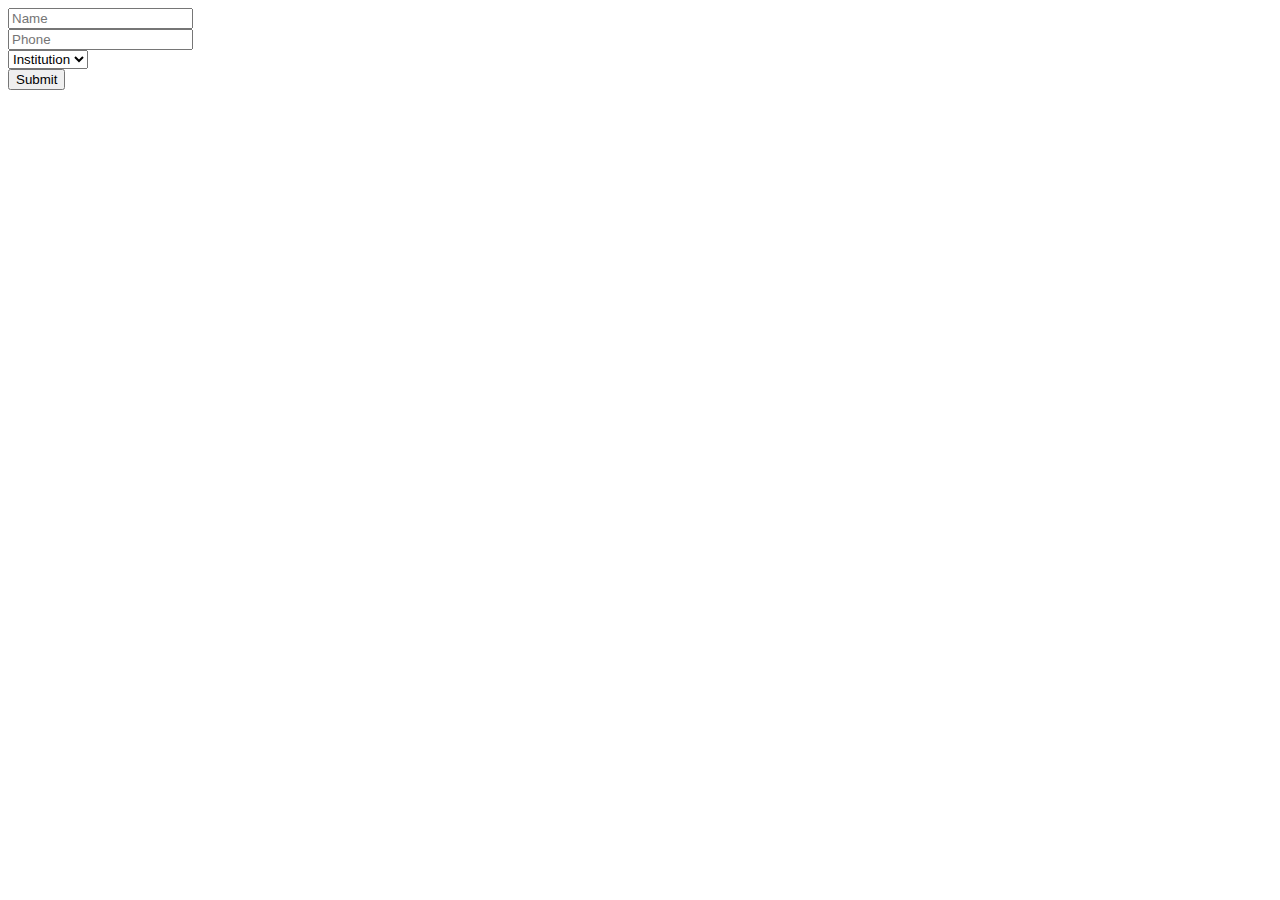
==== index.html @ 1f067f79 "Initial HTML markup" ====
<!DOCTYPE html>
<html lang="en">
<head>
    <meta charset="UTF-8">
    <title>Srijan 2019 | Campus Ambassador</title>
</head>
<script>
    function validateData(name, phone, inst) {
        var errors = {};
        if (name == "") {
            errors["name"] = "Please enter name";
        } else if (name.split(" ").length < 2) {
            errors["name"] = "Please enter fullname";
        }
        if (phone == "") {
            errors["phone"] = "Please enter phone number";
        } else if (phone.length != 10) {
            errors["phone"] = "Please enter 10 digit phone number";
        } else if (phone.match(/^\d{10}$/) === null) {
            errors["phone"] = "Please enter a valid 10 digit phone number";
        }
        if (inst == "") {
            errors["inst"] = "Please select an institution";
        }
        return errors;
    }
    function submitData() {
        var form = document.forms["campus_ambassador"];
        var form_name = form["name"].value;
        var form_phone = form["phone"].value;
        var form_institution = form["institution"].value;
        var form_errors = validateData(form_name, form_phone, form_institution);
        if (form_errors["name"] === undefined && form_errors["phone"] === undefined && form_errors["inst"] === undefined) {
            var request = new XMLHttpRequest();
            request.addEventListener("load", function(e) {
                var response = JSON.parse(request.responseText);
                if (request.status === 200) {
                    console.log("Success:", response);
                } else {
                    console.log("Error:", response);
                }
            });
            request.addEventListener("error", function(e) {
                console.log("Error:", e);
            });
            request.open("POST", "https://srijan2019-b0bbc.firebaseio.com/campus_ambassador/"+form_institution+".json");
            request.setRequestHeader("Content-Type", "application/json;charset=UTF-8");
            var send_json = JSON.stringify({"name": form_name, "phone": form_phone});
            console.log(send_json);
            request.send(send_json);
        } else {
            console.log(form_errors);
        }
        return false;
    }
    window.onload = function(e) {
        var ins_dropdown = document.forms["campus_ambassador"]["institution"];
        var request = new XMLHttpRequest();
        request.addEventListener("load", function(e) {
            var response = JSON.parse(request.responseText);
            for (var key in response) {
                var ins_option = document.createElement("option");
                ins_option.value = key;
                ins_option.text = response[key];
                ins_dropdown.add(ins_option);
            }
        });
        request.addEventListener("error", function(e) {
            console.log("Error fetching institution names");
        });
        request.open("GET", "https://srijan2019-b0bbc.firebaseio.com/institutions.json", true);
        request.send();
    }
</script>
<body>
    <form action="" name="campus_ambassador" onsubmit="return submitData()">
        <input type="string" placeholder="Name" name="name" /> <br />
        <input type="string" placeholder="Phone" name="phone" /> <br />
        <select name="institution" >
            <option value="" disabled selected>Institution</option>
        </select> <br />
        <input type="submit" value="Submit" />
    </form>
</body>
</html>
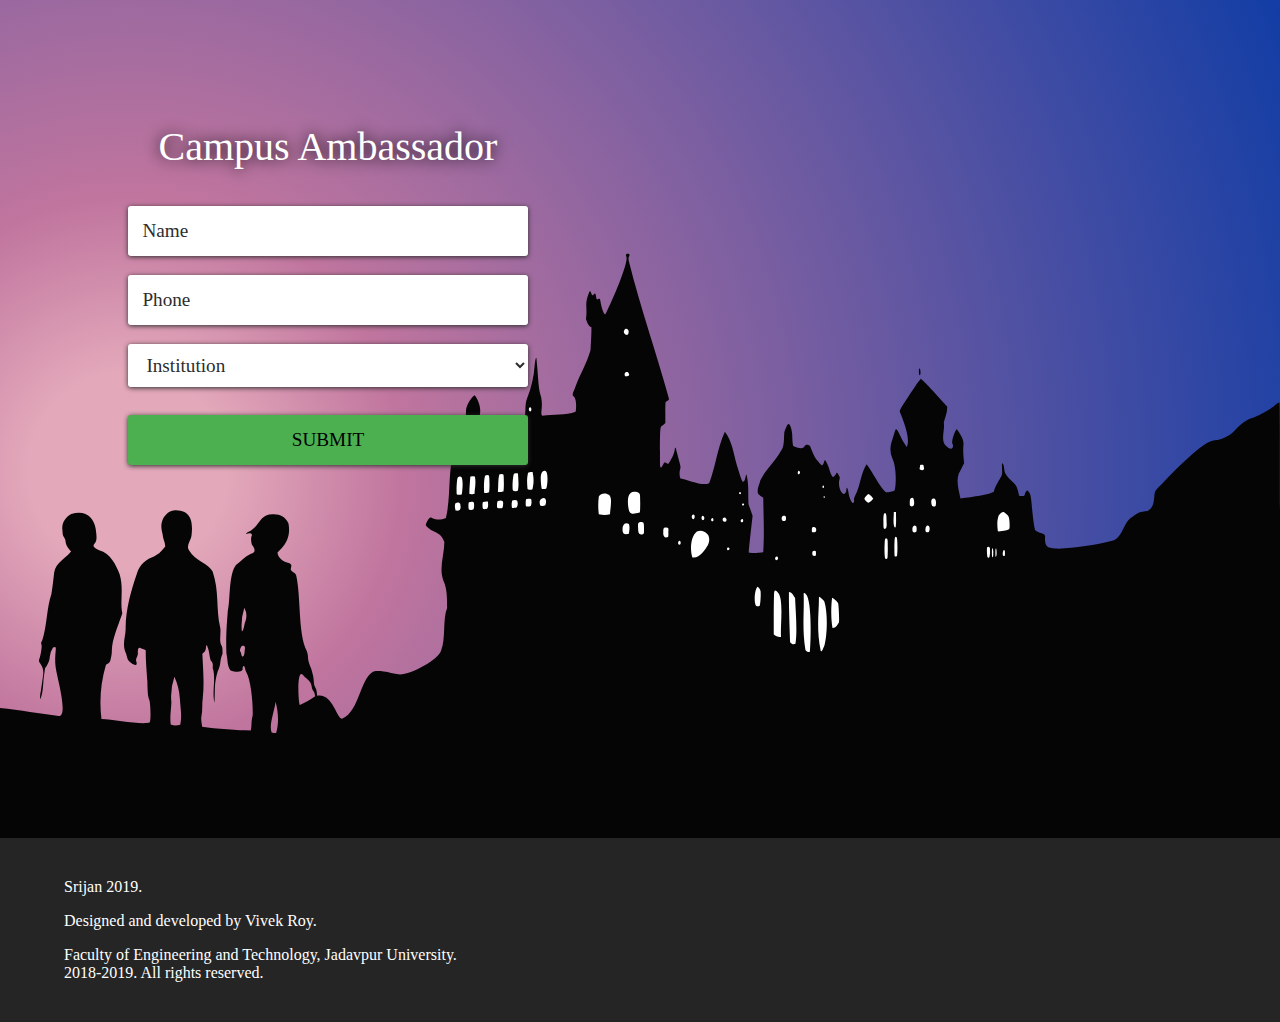
==== commit a93ceed2: "Styling and Form Errors done" ====
--- a/index.html
+++ b/index.html
@@ -2,7 +2,10 @@
 <html lang="en">
 <head>
     <meta charset="UTF-8">
+    <meta http-equiv="x-ua-compatible" content="ie=edge">
+    <meta name="viewport" content="width=device-width, initial-scale=1, shrink-to-fit=no">
     <title>Srijan 2019 | Campus Ambassador</title>
+    <link rel="stylesheet" href="css/styles.css">
 </head>
 <script>
     function validateData(name, phone, inst) {
@@ -24,11 +27,32 @@
         }
         return errors;
     }
+    function addError(form, target, error) {
+        if (error !== undefined) {
+            var error_text = document.getElementById(target+"_error");
+            if (error_text === null) {
+                error_text = document.createElement("div");
+                error_text.className = "error error_text";
+                error_text.id = target+"_error";
+                error_text.style.top = (form.offsetTop) + "px";
+                error_text.style.left = (form.offsetLeft + 14) + "px";
+                form.parentElement.appendChild(error_text);
+            }
+            form.className = "error";
+            error_text.innerHTML = error;
+        } else {
+            var error_text = document.getElementById(target+"_error");
+            if (error_text !== null) {
+                form.parentElement.removeChild(error_text);
+                form.className = "";
+            }
+        }
+    }
     function submitData() {
         var form = document.forms["campus_ambassador"];
         var form_name = form["name"].value;
         var form_phone = form["phone"].value;
-        var form_institution = form["institution"].value;
+        var form_institution = form["inst"].value;
         var form_errors = validateData(form_name, form_phone, form_institution);
         if (form_errors["name"] === undefined && form_errors["phone"] === undefined && form_errors["inst"] === undefined) {
             var request = new XMLHttpRequest();
@@ -49,12 +73,23 @@
             console.log(send_json);
             request.send(send_json);
         } else {
-            console.log(form_errors);
+            addError(form["name"], "name", form_errors["name"]);
+            addError(form["phone"], "phone", form_errors["phone"]);
+            addError(form["inst"], "inst", form_errors["inst"]);
         }
         return false;
     }
+    function removeError(e) {
+        var target = e.target.name;
+        var target_error = document.getElementById(target+"_error");
+        if (target_error !== null) {
+            var form = document.forms["ca_form"];
+            form.removeChild(target_error);
+            form[target].className = "";
+        }
+    }
     window.onload = function(e) {
-        var ins_dropdown = document.forms["campus_ambassador"]["institution"];
+        var ins_dropdown = document.forms["campus_ambassador"]["inst"];
         var request = new XMLHttpRequest();
         request.addEventListener("load", function(e) {
             var response = JSON.parse(request.responseText);
@@ -73,13 +108,22 @@
     }
 </script>
 <body>
-    <form action="" name="campus_ambassador" onsubmit="return submitData()">
-        <input type="string" placeholder="Name" name="name" /> <br />
-        <input type="string" placeholder="Phone" name="phone" /> <br />
-        <select name="institution" >
-            <option value="" disabled selected>Institution</option>
-        </select> <br />
-        <input type="submit" value="Submit" />
-    </form>
+    <img id="ca_back" src="img/cam_amb_back.svg" alt="" />
+    <main>
+        <h1>Campus Ambassador</h1>
+        <form id="ca_form" action="" mode="POST" name="campus_ambassador" onsubmit="return submitData()">
+            <input type="string" placeholder="Name" name="name" onfocus="removeError(event)" onblur="removeError(event)" /> <br />
+            <input type="string" placeholder="Phone" name="phone" onfocus="removeError(event)" onblur="removeError(event)" /> <br />
+            <select name="inst" onfocus="removeError(event)" onblur="removeError(event)"  onchange="removeError(event)"  onselect="removeError(event)" >
+                <option value="" disabled selected>Institution</option>
+            </select> <br />
+            <input type="submit" value="Submit" />
+        </form>
+    </main>
+    <footer>
+        <p>Srijan 2019.</p>
+        <p>Designed and developed by Vivek Roy.</p>
+        <p>Faculty of Engineering and Technology, Jadavpur University.<br/>2018-2019. All rights reserved.</p>
+    </footer>
 </body>
 </html>
--- a/css/styles.css
+++ b/css/styles.css
@@ -0,0 +1,99 @@
+html, body {
+    margin: 0;
+    padding: 0;
+    background: #050505;
+    color: white;
+    overflow-x: hidden;
+}
+
+* {
+    box-sizing: border-box !important;
+    font-family: Lato !important;
+}
+
+#ca_back {
+    background: rgb(227,168,186);
+    background: radial-gradient(circle at 10% 60%, rgba(227,168,186,1) 8%, rgba(192,117,158,1) 22%, rgba(18,61,165,1) 100%);
+    overflow: hidden;
+    width: 130%;
+    padding-top: 2rem;
+    z-index: -100;
+}
+
+main {
+    width: 90%;
+    max-width: 400px;
+    margin: 2rem auto;
+    text-align: center;
+}
+
+main h1 {
+    font-size: 2.5em;
+    font-weight: normal;
+    text-shadow: 0 0 15px black;
+}
+
+#ca_form > input, #ca_form > select {
+    margin: 0.5em 0;
+    padding: 0.5em 0.75em;
+    border: 0;
+    border-radius: 3px;
+    outline: 0;
+    box-sizing: border-box !important;
+    width: 100%;
+    font-size: 1.2em;
+    line-height: 1.6;
+    box-shadow: 0 1px 5px #2d2d2d;
+    background: #ffffff;
+}
+
+#ca_form > *, #ca_form > *::placeholder {
+    color: #2d2d2d !important;
+}
+
+.error_text {
+    font-size: 14px;
+    position: absolute;
+}
+
+#ca_form > .error, #ca_form > .error::placeholder {
+    color: red !important;
+}
+
+#ca_form input[type="submit"] {
+    margin-top: 1em;
+    background: #4caf50;
+    cursor: pointer;
+    text-transform: uppercase;
+    color: black !important;
+}
+
+footer {
+    background: #252525;
+    margin: 3em 0 0 0;
+    padding: 1.5rem 5%;
+}
+
+@media only screen and (min-width: 640px) {
+    #ca_back {
+        width: 100%;
+    }
+}
+
+@media only screen and (min-width: 1024px) {
+    main {
+        position: absolute;
+        top: 4rem;
+        left: 10%;
+    }
+    #ca_back {
+        padding-top: 20rem;
+    }
+}
+
+@media only screen and (min-width: 1200px) {
+    #ca_back {
+        padding-top: 15rem;
+    }
+}
+
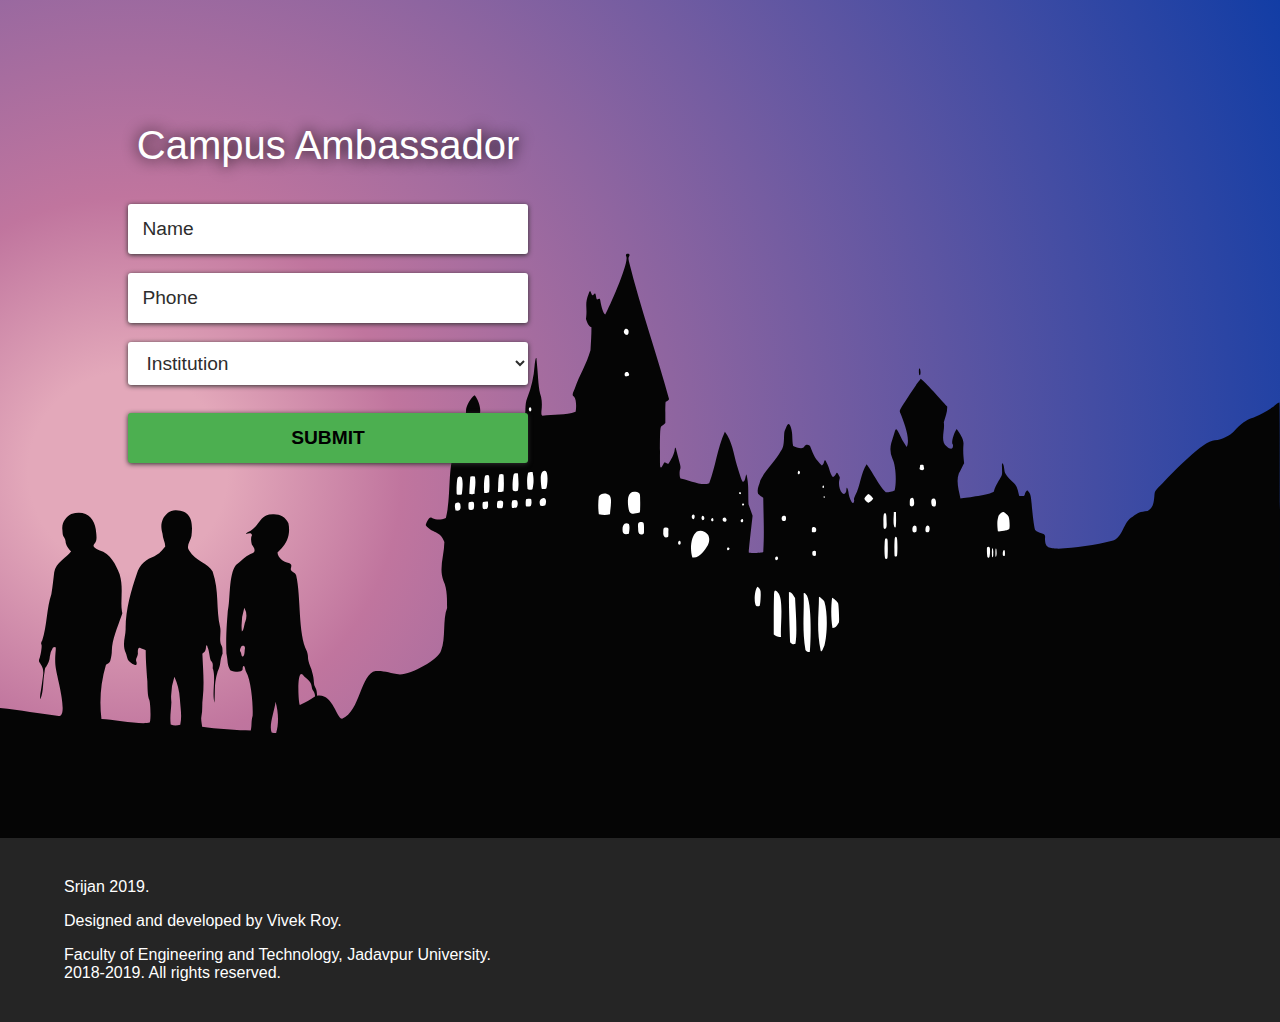
==== commit 3769c3c3: "Extracted JS to separate file. Added notifications, Removed Lato font" ====
--- a/index.html
+++ b/index.html
@@ -7,106 +7,7 @@
     <title>Srijan 2019 | Campus Ambassador</title>
     <link rel="stylesheet" href="css/styles.css">
 </head>
-<script>
-    function validateData(name, phone, inst) {
-        var errors = {};
-        if (name == "") {
-            errors["name"] = "Please enter name";
-        } else if (name.split(" ").length < 2) {
-            errors["name"] = "Please enter fullname";
-        }
-        if (phone == "") {
-            errors["phone"] = "Please enter phone number";
-        } else if (phone.length != 10) {
-            errors["phone"] = "Please enter 10 digit phone number";
-        } else if (phone.match(/^\d{10}$/) === null) {
-            errors["phone"] = "Please enter a valid 10 digit phone number";
-        }
-        if (inst == "") {
-            errors["inst"] = "Please select an institution";
-        }
-        return errors;
-    }
-    function addError(form, target, error) {
-        if (error !== undefined) {
-            var error_text = document.getElementById(target+"_error");
-            if (error_text === null) {
-                error_text = document.createElement("div");
-                error_text.className = "error error_text";
-                error_text.id = target+"_error";
-                error_text.style.top = (form.offsetTop) + "px";
-                error_text.style.left = (form.offsetLeft + 14) + "px";
-                form.parentElement.appendChild(error_text);
-            }
-            form.className = "error";
-            error_text.innerHTML = error;
-        } else {
-            var error_text = document.getElementById(target+"_error");
-            if (error_text !== null) {
-                form.parentElement.removeChild(error_text);
-                form.className = "";
-            }
-        }
-    }
-    function submitData() {
-        var form = document.forms["campus_ambassador"];
-        var form_name = form["name"].value;
-        var form_phone = form["phone"].value;
-        var form_institution = form["inst"].value;
-        var form_errors = validateData(form_name, form_phone, form_institution);
-        if (form_errors["name"] === undefined && form_errors["phone"] === undefined && form_errors["inst"] === undefined) {
-            var request = new XMLHttpRequest();
-            request.addEventListener("load", function(e) {
-                var response = JSON.parse(request.responseText);
-                if (request.status === 200) {
-                    console.log("Success:", response);
-                } else {
-                    console.log("Error:", response);
-                }
-            });
-            request.addEventListener("error", function(e) {
-                console.log("Error:", e);
-            });
-            request.open("POST", "https://srijan2019-b0bbc.firebaseio.com/campus_ambassador/"+form_institution+".json");
-            request.setRequestHeader("Content-Type", "application/json;charset=UTF-8");
-            var send_json = JSON.stringify({"name": form_name, "phone": form_phone});
-            console.log(send_json);
-            request.send(send_json);
-        } else {
-            addError(form["name"], "name", form_errors["name"]);
-            addError(form["phone"], "phone", form_errors["phone"]);
-            addError(form["inst"], "inst", form_errors["inst"]);
-        }
-        return false;
-    }
-    function removeError(e) {
-        var target = e.target.name;
-        var target_error = document.getElementById(target+"_error");
-        if (target_error !== null) {
-            var form = document.forms["ca_form"];
-            form.removeChild(target_error);
-            form[target].className = "";
-        }
-    }
-    window.onload = function(e) {
-        var ins_dropdown = document.forms["campus_ambassador"]["inst"];
-        var request = new XMLHttpRequest();
-        request.addEventListener("load", function(e) {
-            var response = JSON.parse(request.responseText);
-            for (var key in response) {
-                var ins_option = document.createElement("option");
-                ins_option.value = key;
-                ins_option.text = response[key];
-                ins_dropdown.add(ins_option);
-            }
-        });
-        request.addEventListener("error", function(e) {
-            console.log("Error fetching institution names");
-        });
-        request.open("GET", "https://srijan2019-b0bbc.firebaseio.com/institutions.json", true);
-        request.send();
-    }
-</script>
+<script src="js/ca.js"></script>
 <body>
     <img id="ca_back" src="img/cam_amb_back.svg" alt="" />
     <main>
@@ -120,6 +21,7 @@
             <input type="submit" value="Submit" />
         </form>
     </main>
+    <div id="notify-list"></div>
     <footer>
         <p>Srijan 2019.</p>
         <p>Designed and developed by Vivek Roy.</p>
--- a/css/styles.css
+++ b/css/styles.css
@@ -8,7 +8,13 @@
 
 * {
     box-sizing: border-box !important;
-    font-family: Lato !important;
+    font-family: sans-serif !important;
+}
+
+a {
+    text-decoration: none;
+    color: inherit;
+    border-bottom: 1px solid;
 }
 
 #ca_back {
@@ -29,7 +35,7 @@
 
 main h1 {
     font-size: 2.5em;
-    font-weight: normal;
+    font-weight: 400;
     text-shadow: 0 0 15px black;
 }
 
@@ -57,13 +63,14 @@
 }
 
 #ca_form > .error, #ca_form > .error::placeholder {
-    color: red !important;
+    color: #f44336 !important;
 }
 
 #ca_form input[type="submit"] {
     margin-top: 1em;
     background: #4caf50;
     cursor: pointer;
+    font-weight: 700;
     text-transform: uppercase;
     color: black !important;
 }
@@ -72,6 +79,39 @@
     background: #252525;
     margin: 3em 0 0 0;
     padding: 1.5rem 5%;
+}
+
+#notify-list {
+    position: fixed;
+    top: 1rem;
+    right: 1rem;
+    max-width: 300px;
+}
+
+.notify {
+    padding: 1px 20px;
+    position: relative;
+}
+
+.notify-close {
+    position: absolute;
+    top: 5px; right: 5px;
+    border: 0;
+    outline: 0;
+    background-color: #00000033;
+    padding: 5px 7px;
+    color: white;;
+    font-size: 15px;
+}
+
+#notify-list .success {
+    background-color: #4caf50de;
+    color: white;
+}
+
+#notify-list .failure {
+    background-color: #f44336de;
+    color: white;
 }
 
 @media only screen and (min-width: 640px) {
